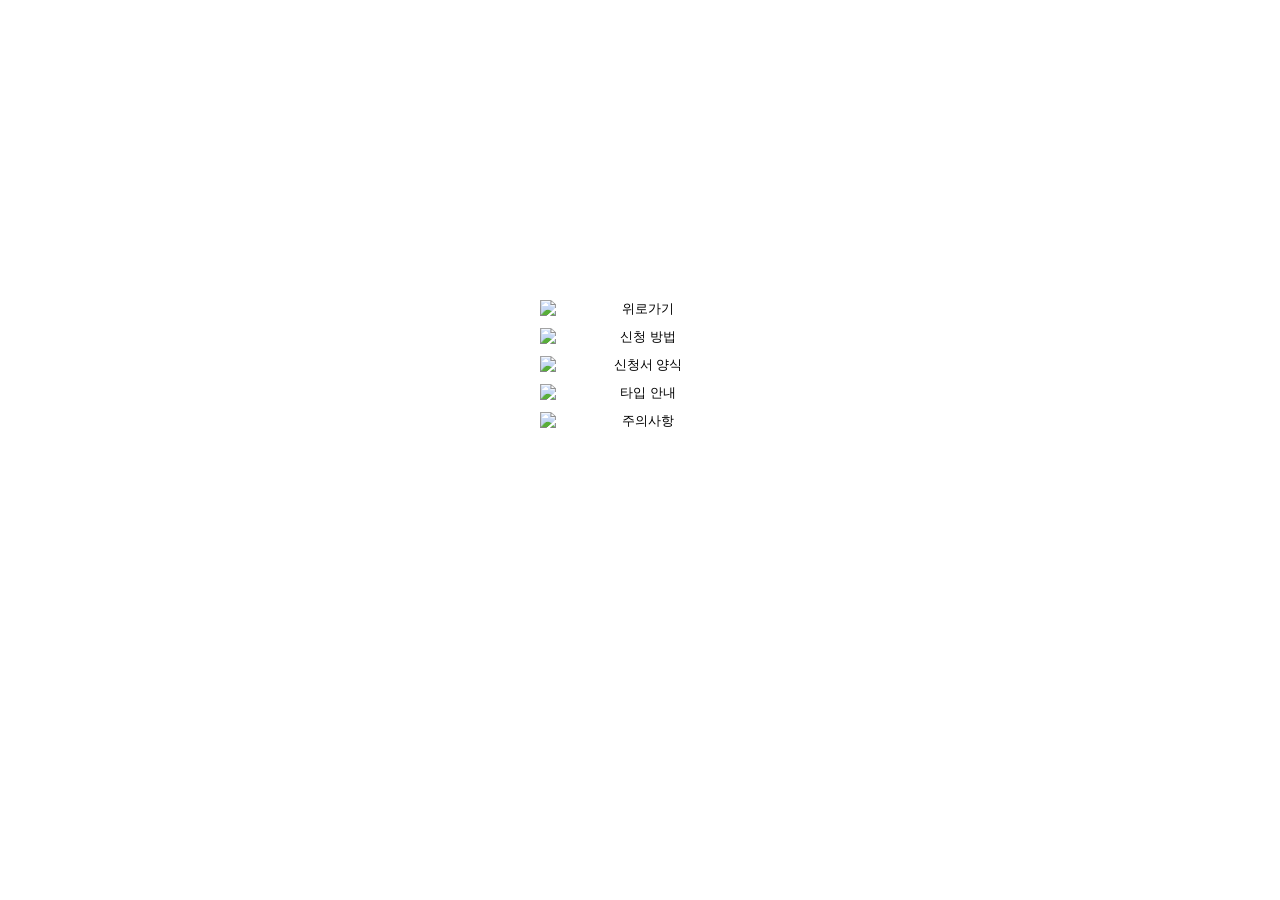
==== index.html @ 49a85b27 "initial commit" ====
<!doctype html>
<html lang="ko">
<head>
  <meta charset="UTF-8">
  <meta name="viewport" content="width=device-width, initial-scale=1.0">
  <title>Artmug Custom Menu</title>
  <link rel="stylesheet" href="./style.css">
</head>
<body>
  <div class="artmug-menu" aria-label="아트머그 커스텀 메뉴">
    <button type="button" class="menu-link" data-section="top" aria-label="위로가기">
      <img
        src="https://lh3.googleusercontent.com/d/1K2I-zPRGkf23VoICx24byC2j21oKiEfu"
        alt="위로가기"
      >
    </button>

    <button type="button" class="menu-link" data-section="method" aria-label="신청 방법">
      <img
        src="https://lh3.googleusercontent.com/d/1bGVMtV8nbY6OVYIHmE4UDxT2knWcAo4B"
        alt="신청 방법"
      >
    </button>

    <button type="button" class="menu-link" data-section="mode" aria-label="신청서 양식">
      <img
        src="https://lh3.googleusercontent.com/d/1d8n9SfkKnLRfhaEF5onnsVNPd7juRYpk"
        alt="신청서 양식"
      >
    </button>

    <button type="button" class="menu-link" data-section="type" aria-label="타입 안내">
      <img
        src="https://lh3.googleusercontent.com/d/1E1SA_4dAOHdmniQWoLGL8WbQPVS4XaB2"
        alt="타입 안내"
      >
    </button>

    <button type="button" class="menu-link" data-section="caution" aria-label="주의사항">
      <img
        src="https://lh3.googleusercontent.com/d/1j-zujcUaE7HLeHO8DbAFpUlJSc4my6ae"
        alt="주의사항"
      >
    </button>

    <button type="button" class="qna-button" data-action="qna" aria-label="문의하기">
      <span aria-hidden="true"></span>
    </button>
  </div>

  <script src="./script.js"></script>
</body>
</html>
---- style.css ----
* {
  box-sizing: border-box;
}

html,
body {
  margin: 0;
  padding: 0;
  width: 100%;
  height: 100%;
  overflow: hidden;
  background: transparent;
}

body {
  display: flex;
  align-items: center;
  justify-content: center;
}

.artmug-menu {
  width: 200px;
  height: 350px;
  padding-top: 25px;
  background-image: url("https://lh3.googleusercontent.com/d/1IXjEdo25iNq2f4p65iEDmCP8M3yb8osB");
  background-size: contain;
  background-repeat: no-repeat;
  background-position: top left;
}

.menu-link,
.qna-button {
  display: block;
  width: 200px;
  padding: 0;
  margin: 0 0 10px;
  border: 0;
  border-radius: 0;
  background: transparent;
  cursor: pointer;
  appearance: none;
  -webkit-appearance: none;
}

.menu-link img {
  display: block;
  width: 100%;
  height: auto;
  pointer-events: none;
}

.qna-button {
  height: 30px;
  margin-bottom: 0;
  background-image: url("https://lh3.googleusercontent.com/d/1J0pTsGXj7u6JzoNY70BDgmaw3Q_zUQUl");
  background-repeat: no-repeat;
  background-position: center;
  background-size: 100% 100%;
}

.menu-link:hover img,
.qna-button:hover {
  filter: brightness(1.04);
}

.menu-link:active img,
.qna-button:active {
  transform: scale(0.985);
}

.menu-link:focus-visible,
.qna-button:focus-visible {
  outline: 2px solid rgba(255, 140, 160, 0.9);
  outline-offset: 2px;
}
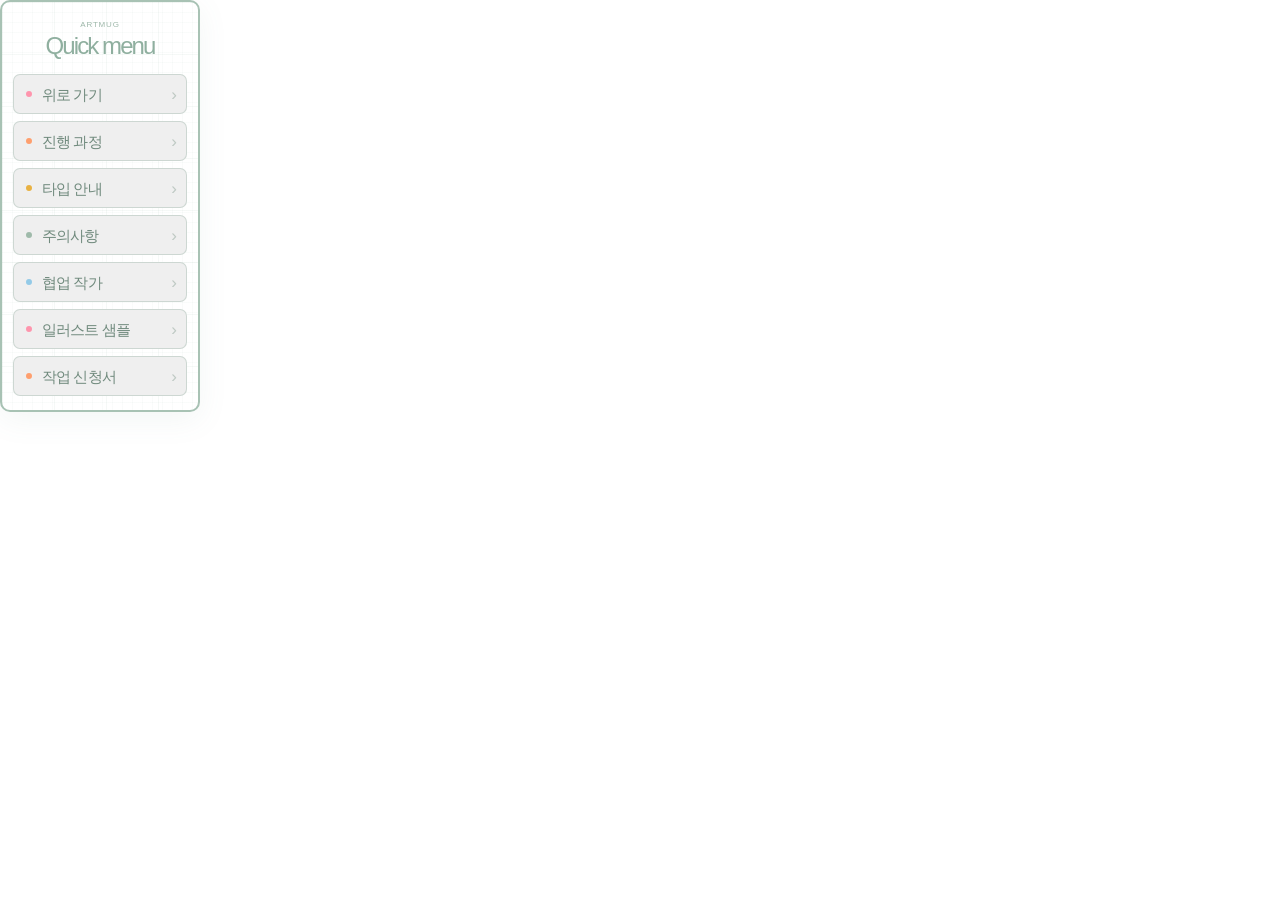
==== commit 568bcac4: "Update Artmug section menu anchors" ====
--- a/index.html
+++ b/index.html
@@ -1,53 +1,85 @@
 <!doctype html>
 <html lang="ko">
-<head>
-  <meta charset="UTF-8">
-  <meta name="viewport" content="width=device-width, initial-scale=1.0">
-  <title>Artmug Custom Menu</title>
-  <link rel="stylesheet" href="./style.css">
-</head>
-<body>
-  <div class="artmug-menu" aria-label="아트머그 커스텀 메뉴">
-    <button type="button" class="menu-link" data-section="top" aria-label="위로가기">
-      <img
-        src="https://lh3.googleusercontent.com/d/1K2I-zPRGkf23VoICx24byC2j21oKiEfu"
-        alt="위로가기"
-      >
-    </button>
+  <head>
+    <meta charset="UTF-8" />
+    <meta name="viewport" content="width=device-width, initial-scale=1.0" />
+    <title>Artmug Quick Menu</title>
+    <link rel="stylesheet" href="./style.css" />
+  </head>
 
-    <button type="button" class="menu-link" data-section="method" aria-label="신청 방법">
-      <img
-        src="https://lh3.googleusercontent.com/d/1bGVMtV8nbY6OVYIHmE4UDxT2knWcAo4B"
-        alt="신청 방법"
-      >
-    </button>
+  <body>
+    <div class="artmug-menu" aria-label="아트머그 커스텀 메뉴">
+      <div class="menu-inner">
+        <!-- 상단 헤더 -->
+        <header class="menu-header">
+          <p class="menu-eyebrow">ARTMUG</p>
+          <h1>Quick menu</h1>
+        </header>
 
-    <button type="button" class="menu-link" data-section="mode" aria-label="신청서 양식">
-      <img
-        src="https://lh3.googleusercontent.com/d/1d8n9SfkKnLRfhaEF5onnsVNPd7juRYpk"
-        alt="신청서 양식"
-      >
-    </button>
+        <!-- 메뉴 -->
+        <nav class="menu-list" aria-label="Quick menu">
+          <!-- 위로 가기 -->
+          <button type="button" class="menu-button top" data-section="top" aria-label="위로 가기">
+            <span class="menu-dot" aria-hidden="true"></span>
+            <span class="menu-title">위로 가기</span>
+            <span class="menu-arrow" aria-hidden="true">›</span>
+          </button>
 
-    <button type="button" class="menu-link" data-section="type" aria-label="타입 안내">
-      <img
-        src="https://lh3.googleusercontent.com/d/1E1SA_4dAOHdmniQWoLGL8WbQPVS4XaB2"
-        alt="타입 안내"
-      >
-    </button>
+          <!-- 진행 과정 -->
+          <button
+            type="button"
+            class="menu-button process"
+            data-section="process"
+            aria-label="진행 과정"
+          >
+            <span class="menu-dot" aria-hidden="true"></span>
+            <span class="menu-title">진행 과정</span>
+            <span class="menu-arrow" aria-hidden="true">›</span>
+          </button>
 
-    <button type="button" class="menu-link" data-section="caution" aria-label="주의사항">
-      <img
-        src="https://lh3.googleusercontent.com/d/1j-zujcUaE7HLeHO8DbAFpUlJSc4my6ae"
-        alt="주의사항"
-      >
-    </button>
+          <!-- 타입 안내 -->
+          <button type="button" class="menu-button type" data-section="type" aria-label="타입 안내">
+            <span class="menu-dot" aria-hidden="true"></span>
+            <span class="menu-title">타입 안내</span>
+            <span class="menu-arrow" aria-hidden="true">›</span>
+          </button>
 
-    <button type="button" class="qna-button" data-action="qna" aria-label="문의하기">
-      <span aria-hidden="true"></span>
-    </button>
-  </div>
+          <!-- 주의사항 -->
+          <button
+            type="button"
+            class="menu-button caution"
+            data-section="caution"
+            aria-label="주의사항"
+          >
+            <span class="menu-dot" aria-hidden="true"></span>
+            <span class="menu-title">주의사항</span>
+            <span class="menu-arrow" aria-hidden="true">›</span>
+          </button>
 
-  <script src="./script.js"></script>
-</body>
+          <!-- 협업 작가 -->
+          <button type="button" class="menu-button collab" data-section="collab" aria-label="협업 작가">
+            <span class="menu-dot" aria-hidden="true"></span>
+            <span class="menu-title">협업 작가</span>
+            <span class="menu-arrow" aria-hidden="true">›</span>
+          </button>
+
+          <!-- 일러스트 샘플 -->
+          <button type="button" class="menu-button sample" data-section="sample" aria-label="일러스트 샘플">
+            <span class="menu-dot" aria-hidden="true"></span>
+            <span class="menu-title">일러스트 샘플</span>
+            <span class="menu-arrow" aria-hidden="true">›</span>
+          </button>
+
+          <!-- 작업 신청서 -->
+          <button type="button" class="menu-button apply" data-section="apply" aria-label="작업 신청서">
+            <span class="menu-dot" aria-hidden="true"></span>
+            <span class="menu-title">작업 신청서</span>
+            <span class="menu-arrow" aria-hidden="true">›</span>
+          </button>
+        </nav>
+      </div>
+    </div>
+
+    <script src="./script.js"></script>
+  </body>
 </html>
--- a/style.css
+++ b/style.css
@@ -1,75 +1,330 @@
+@font-face {
+  font-family: "DNFBitBitV2";
+  font-style: normal;
+  font-weight: normal;
+  src: url("https://cdn.df.nexon.com/img/common/font/DNFBitBitv2.otf") format("opentype");
+  font-display: swap;
+}
+
+@font-face {
+  font-family: "LeeSeoyun";
+  font-style: normal;
+  font-weight: normal;
+  src: url("https://fastly.jsdelivr.net/gh/projectnoonnu/noonfonts_2202-2@1.0/LeeSeoyun.woff")
+    format("woff");
+  font-display: swap;
+}
+
+/* =========================================================
+   색상
+========================================================= */
+
+:root {
+  --mint-border: #a8c2b4;
+  --mint-border-strong: #97b0a4;
+  --mint-title: #8faf9f;
+  --mint-text: #6f887b;
+  --mint-muted: #94aa9f;
+
+  --white: #ffffff;
+
+  --pink: #ff91aa;
+  --orange: #ff9b68;
+  --yellow: #e8ae39;
+  --green: #9bb8a7;
+  --blue: #8fc9e7;
+}
+
+/* =========================================================
+   기본
+========================================================= */
+
 * {
   box-sizing: border-box;
 }
 
-html,
+html {
+  width: 100%;
+  margin: 0;
+  padding: 0;
+  background: transparent;
+}
+
 body {
+  width: 100%;
   margin: 0;
   padding: 0;
-  width: 100%;
-  height: 100%;
+
+  background: transparent;
+
+  color: var(--mint-text);
+
+  font-family: "LeeSeoyun", "Pretendard", "Noto Sans KR", Arial, sans-serif;
+
+  overflow-x: hidden;
+}
+
+/* =========================================================
+   전체 프레임
+========================================================= */
+
+.artmug-menu {
+  position: relative;
+
+  width: 200px;
+
+  margin: 0;
+  padding: 0;
+
+  border: 2px solid var(--mint-border);
+  border-radius: 10px;
+
+  background-color: var(--white);
+
+  background-image:
+    linear-gradient(rgba(159, 190, 175, 0.1) 1px, transparent 1px),
+    linear-gradient(90deg, rgba(159, 190, 175, 0.1) 1px, transparent 1px),
+    linear-gradient(rgba(159, 190, 175, 0.055) 1px, transparent 1px),
+    linear-gradient(90deg, rgba(159, 190, 175, 0.055) 1px, transparent 1px);
+
+  background-size:
+    52px 52px,
+    52px 52px,
+    10px 10px,
+    10px 10px;
+
+  box-shadow: 0 8px 30px rgba(106, 137, 122, 0.08);
+
   overflow: hidden;
-  background: transparent;
-}
-
-body {
+}
+
+/* =========================================================
+   내부
+========================================================= */
+
+.menu-inner {
+  width: 100%;
+  padding: 16px 11px 14px;
+}
+
+/* =========================================================
+   헤더
+========================================================= */
+
+.menu-header {
+  padding: 2px 2px 13px;
+  text-align: center;
+}
+
+.menu-eyebrow {
+  margin: 0 0 2px;
+
+  color: #9db7a9;
+
+  font-family: "DNFBitBitV2", sans-serif;
+
+  font-size: 8px;
+  font-weight: 400;
+
+  line-height: 1.3;
+
+  letter-spacing: 0.1em;
+}
+
+.menu-header h1 {
+  margin: 0;
+
+  color: var(--mint-title);
+
+  font-family: "DNFBitBitV2", sans-serif;
+
+  font-size: 24px;
+  font-weight: 400;
+
+  letter-spacing: -0.08em;
+
+  line-height: 1.2;
+}
+
+/* =========================================================
+   메뉴 리스트
+========================================================= */
+
+.menu-list {
+  width: 100%;
+
+  display: flex;
+  flex-direction: column;
+
+  gap: 7px;
+}
+
+/* =========================================================
+   버튼
+========================================================= */
+
+.menu-button {
+  position: relative;
+
   display: flex;
   align-items: center;
-  justify-content: center;
-}
-
-.artmug-menu {
-  width: 200px;
-  height: 350px;
-  padding-top: 25px;
-  background-image: url("https://lh3.googleusercontent.com/d/1IXjEdo25iNq2f4p65iEDmCP8M3yb8osB");
-  background-size: contain;
-  background-repeat: no-repeat;
-  background-position: top left;
-}
-
-.menu-link,
-.qna-button {
-  display: block;
-  width: 200px;
-  padding: 0;
-  margin: 0 0 10px;
-  border: 0;
-  border-radius: 0;
-  background: transparent;
-  cursor: pointer;
+
+  width: 100%;
+  height: 40px;
+
+  margin: 0;
+  padding: 0 25px 0 12px;
+
+  border: 1px solid rgba(151, 176, 164, 0.38);
+  border-radius: 7px;
+
   appearance: none;
   -webkit-appearance: none;
-}
-
-.menu-link img {
+
+  color: var(--mint-text);
+
+  cursor: pointer;
+
+  overflow: hidden;
+
+  transition:
+    transform 0.14s ease,
+    border-color 0.14s ease,
+    box-shadow 0.14s ease,
+    background-color 0.14s ease;
+}
+
+.menu-button:hover {
+  transform: translateY(-1px);
+
+  border-color: rgba(151, 176, 164, 0.6);
+
+  background: #ffffff;
+
+  box-shadow: 0 4px 10px rgba(106, 137, 122, 0.08);
+}
+
+.menu-button:active {
+  transform: translateY(0);
+}
+
+.menu-button:focus-visible {
+  outline: 2px solid rgba(130, 160, 145, 0.45);
+  outline-offset: -2px;
+}
+
+/* =========================================================
+   앞쪽 점
+========================================================= */
+
+.menu-dot {
+  flex: 0 0 6px;
+
+  width: 6px;
+  height: 6px;
+
+  margin-right: 10px;
+
+  border-radius: 50%;
+
+  background: #9db7a9;
+
+  opacity: 0.95;
+}
+
+/* 메뉴별 점 색상 */
+
+.menu-button.top .menu-dot,
+.menu-button.sample .menu-dot {
+  background: var(--pink);
+}
+
+.menu-button.process .menu-dot,
+.menu-button.apply .menu-dot {
+  background: var(--orange);
+}
+
+.menu-button.type .menu-dot {
+  background: var(--yellow);
+}
+
+.menu-button.caution .menu-dot {
+  background: var(--green);
+}
+
+.menu-button.collab .menu-dot {
+  background: var(--blue);
+}
+
+/* =========================================================
+   메뉴 글씨
+========================================================= */
+
+.menu-title {
   display: block;
-  width: 100%;
-  height: auto;
-  pointer-events: none;
-}
-
-.qna-button {
-  height: 30px;
-  margin-bottom: 0;
-  background-image: url("https://lh3.googleusercontent.com/d/1J0pTsGXj7u6JzoNY70BDgmaw3Q_zUQUl");
-  background-repeat: no-repeat;
-  background-position: center;
-  background-size: 100% 100%;
-}
-
-.menu-link:hover img,
-.qna-button:hover {
-  filter: brightness(1.04);
-}
-
-.menu-link:active img,
-.qna-button:active {
-  transform: scale(0.985);
-}
-
-.menu-link:focus-visible,
-.qna-button:focus-visible {
-  outline: 2px solid rgba(255, 140, 160, 0.9);
-  outline-offset: 2px;
-}
+
+  color: #708a7d;
+
+  font-family: "DNFBitBitV2", sans-serif;
+
+  font-size: 15px;
+  font-weight: 400;
+
+  line-height: 1;
+
+  letter-spacing: -0.06em;
+
+  white-space: nowrap;
+}
+
+/* =========================================================
+   오른쪽 화살표
+========================================================= */
+
+.menu-arrow {
+  position: absolute;
+
+  right: 9px;
+  top: 50%;
+
+  transform: translateY(-50%);
+
+  color: #a5b6ad;
+
+  font-family: Arial, sans-serif;
+
+  font-size: 17px;
+  font-weight: 300;
+
+  line-height: 1;
+
+  opacity: 0.65;
+
+  transition:
+    transform 0.14s ease,
+    opacity 0.14s ease;
+}
+
+.menu-button:hover .menu-arrow {
+  transform: translate(2px, -50%);
+  opacity: 0.95;
+}
+
+/* =========================================================
+   작은 iframe
+========================================================= */
+
+@media (max-width: 210px) {
+  .artmug-menu {
+    width: 100%;
+  }
+
+  .menu-inner {
+    padding-left: 9px;
+    padding-right: 9px;
+  }
+
+  .menu-title {
+    font-size: 14px;
+  }
+}
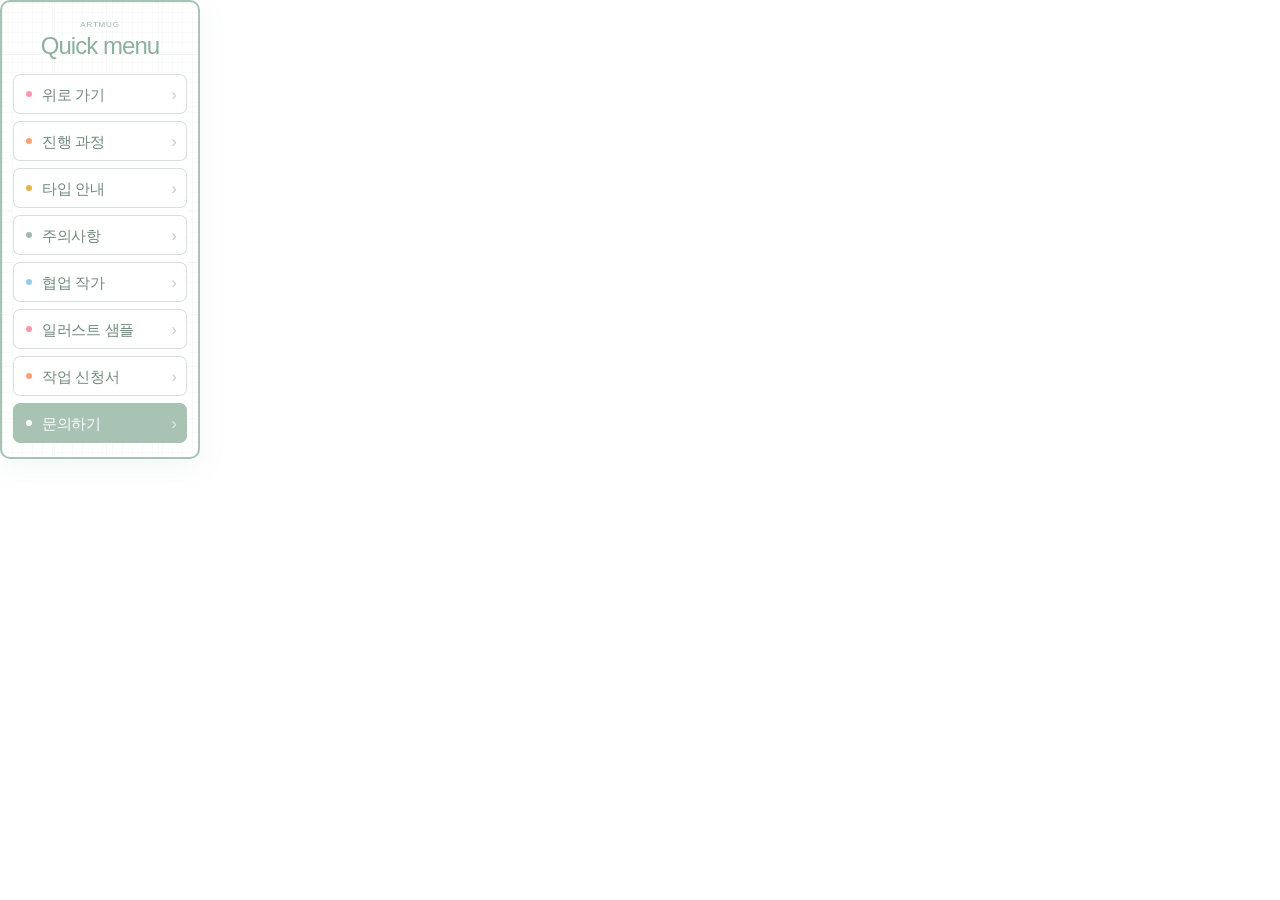
==== commit f6a1128a: "Add inquiry menu item and hide collaboration for illustrations" ====
--- a/index.html
+++ b/index.html
@@ -76,6 +76,13 @@
             <span class="menu-title">작업 신청서</span>
             <span class="menu-arrow" aria-hidden="true">›</span>
           </button>
+
+          <!-- 문의하기 -->
+          <button type="button" class="menu-button qna" data-action="qna" aria-label="문의하기">
+            <span class="menu-dot" aria-hidden="true"></span>
+            <span class="menu-title">문의하기</span>
+            <span class="menu-arrow" aria-hidden="true">›</span>
+          </button>
         </nav>
       </div>
     </div>
--- a/style.css
+++ b/style.css
@@ -141,7 +141,7 @@
   font-size: 24px;
   font-weight: 400;
 
-  letter-spacing: -0.08em;
+  letter-spacing: -0.04em;
 
   line-height: 1.2;
 }
@@ -152,6 +152,8 @@
 
 .menu-list {
   width: 100%;
+
+  background: var(--white);
 
   display: flex;
   flex-direction: column;
@@ -180,6 +182,8 @@
 
   appearance: none;
   -webkit-appearance: none;
+
+  background-color: var(--white);
 
   color: var(--mint-text);
 
@@ -256,6 +260,26 @@
   background: var(--blue);
 }
 
+.menu-button.qna {
+  border-color: var(--mint-border);
+  background-color: var(--mint-border);
+  color: var(--white);
+}
+
+.menu-button.qna .menu-dot {
+  background: var(--white);
+}
+
+.menu-button.qna .menu-title,
+.menu-button.qna .menu-arrow {
+  color: var(--white);
+}
+
+.menu-button.qna:hover {
+  border-color: var(--mint-border-strong);
+  background: var(--mint-border-strong);
+}
+
 /* =========================================================
    메뉴 글씨
 ========================================================= */
@@ -272,7 +296,7 @@
 
   line-height: 1;
 
-  letter-spacing: -0.06em;
+  letter-spacing: -0.02em;
 
   white-space: nowrap;
 }
